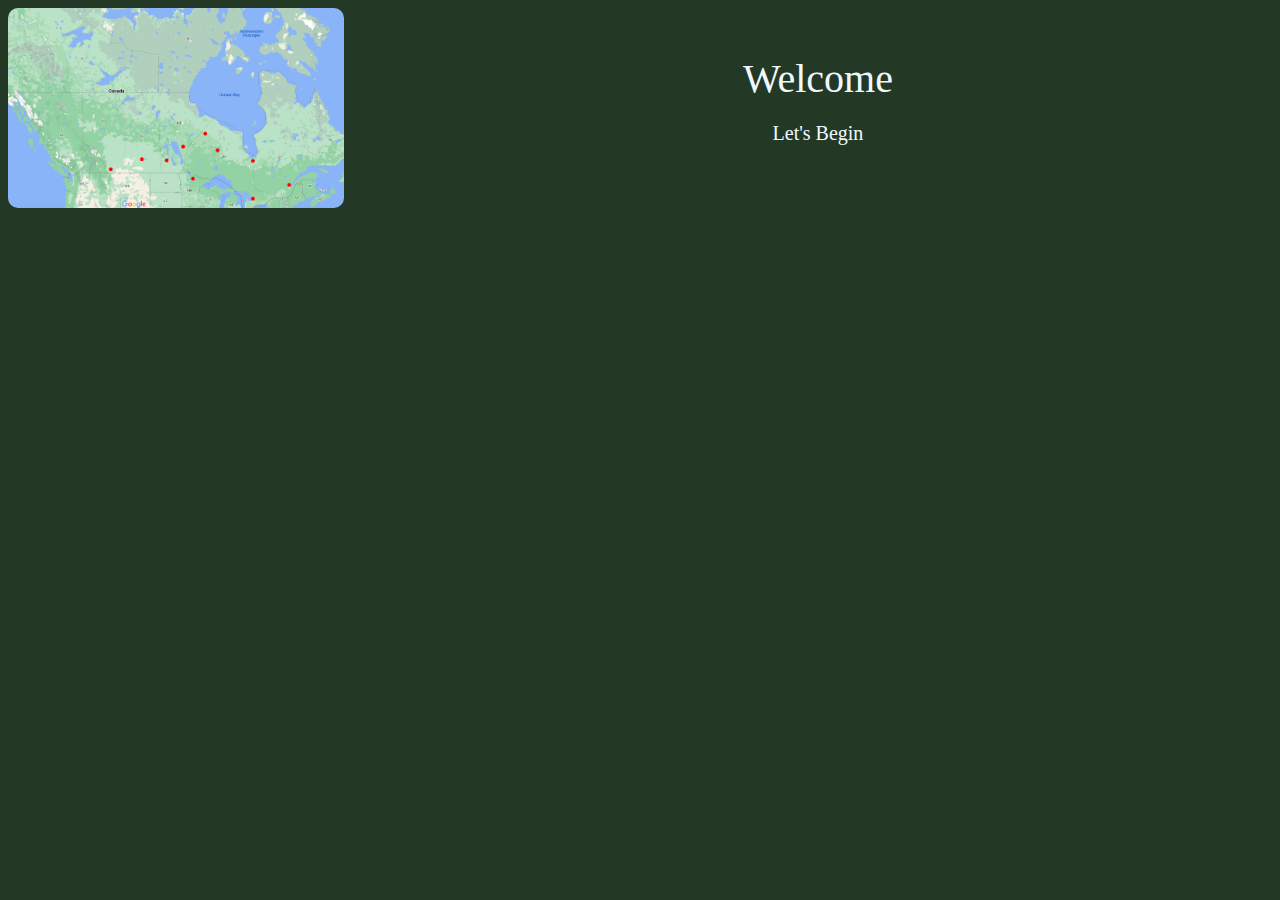
==== index.html @ 9fdb5ee0 "edited index" ====
<!DOCTYPE html>
<html lang="en">
  <head>
    <meta charset="UTF-8" />
    <meta http-equiv="X-UA-Compatible" content="IE=edge" />
    <meta name="viewport" content="width=device-width, initial-scale=1.0" />
    <link
      rel="stylesheet"
      href="https://cdn.jsdelivr.net/npm/bootstrap@4.6.2/dist/css/bootstrap.min.css"
      integrity="sha384-xOolHFLEh07PJGoPkLv1IbcEPTNtaed2xpHsD9ESMhqIYd0nLMwNLD69Npy4HI+N"
      crossorigin="anonymous"
    />
    <title>BranchOut Home</title>
    <style>
      .center {
        text-align: center;
        display: block;
      }
      img {
        height: 200px;
        border-radius: 10px;
        float: left;
        margin-right: 20px;
      }
      body {
        background-color: #243826;
        font-size: 40px;
        color: aliceblue;
        font-family: "Montserrat";
        text-align: center;
      }
      p {
        font-size: 20px;
        color: aliceblue;
        font-family: "Montserrat";
      }
    </style>
  </head>

  <body>
    <img src="images/mapdot.png" class="center" />
    <br />
    Welcome
    <p>Let's Begin</p>
  </body>
</html>
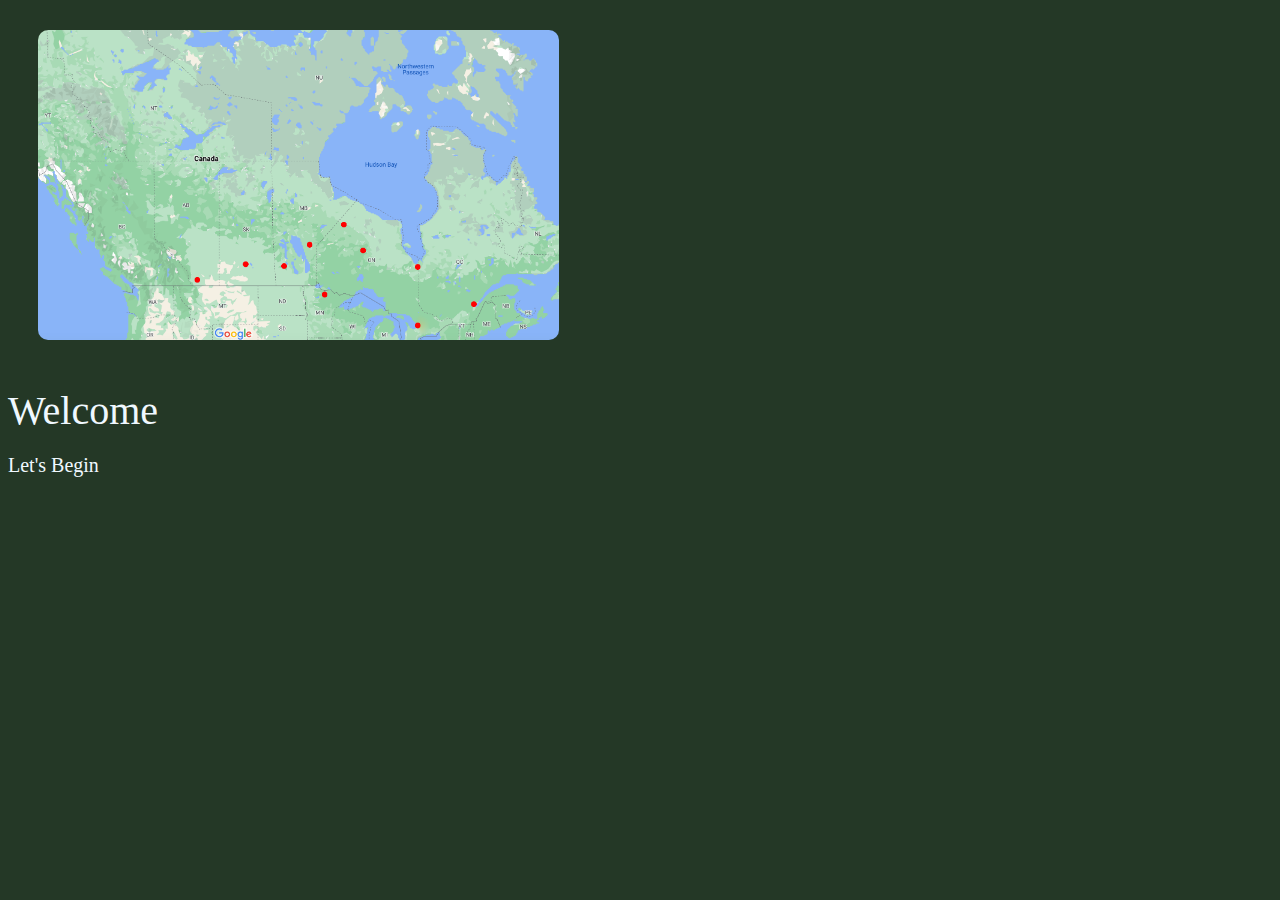
==== commit 66893a35: "edited index" ====
--- a/index.html
+++ b/index.html
@@ -17,17 +17,20 @@
         display: block;
       }
       img {
-        height: 200px;
+        height: 310px;
         border-radius: 10px;
-        float: left;
-        margin-right: 20px;
+        float: none;
+        margin-right: 30px;
+        margin-bottom: 0px;
+        margin-top: 30px;
+        margin-left: 30px;
       }
       body {
         background-color: #243826;
         font-size: 40px;
         color: aliceblue;
         font-family: "Montserrat";
-        text-align: center;
+        text-align: left;
       }
       p {
         font-size: 20px;
@@ -38,7 +41,7 @@
   </head>
 
   <body>
-    <img src="images/mapdot.png" class="center" />
+    <img style="text-align: center" src="images/mapdot.png" class="center" />
     <br />
     Welcome
     <p>Let's Begin</p>
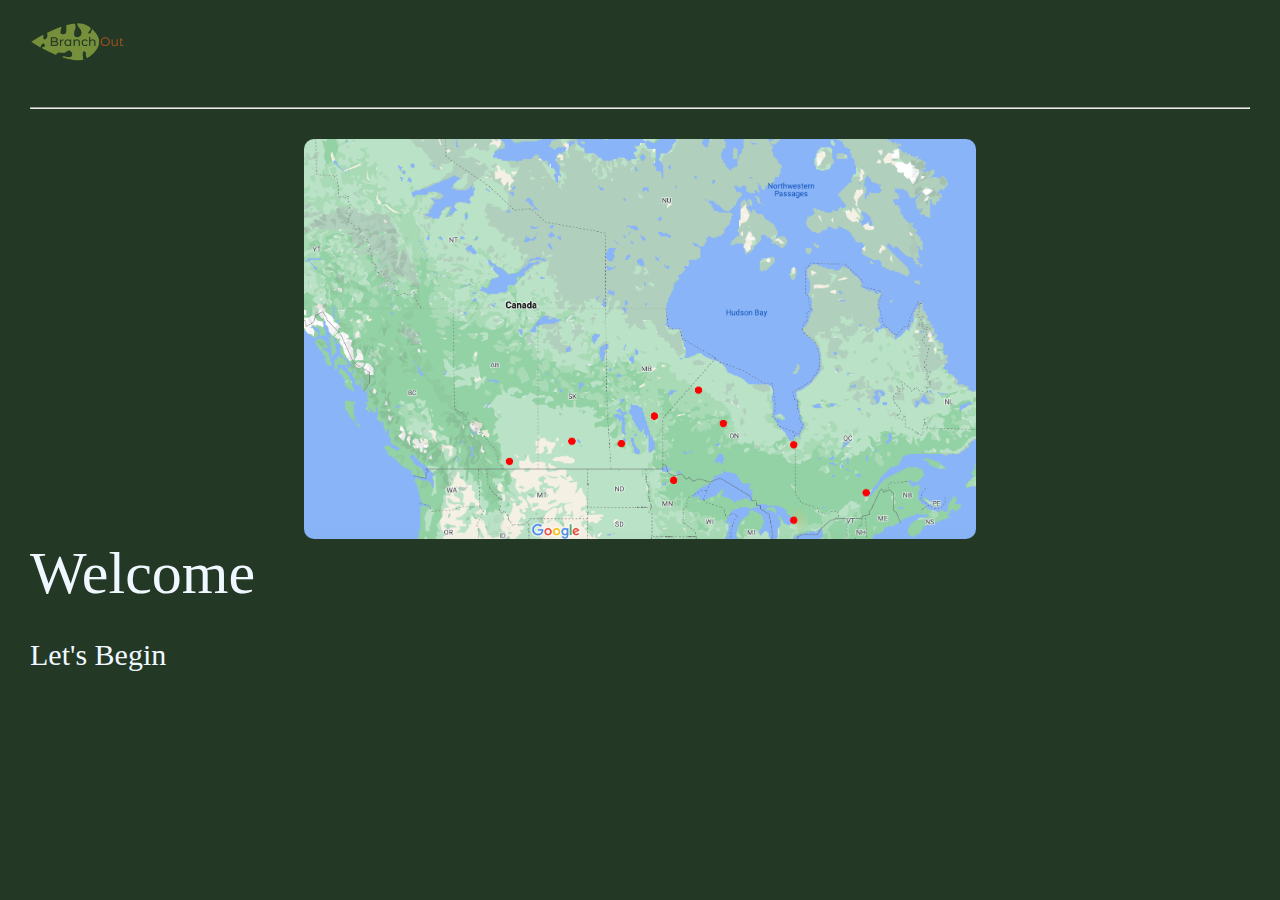
==== commit bcd875bb: "edited index.html and index.css" ====
--- a/index.html
+++ b/index.html
@@ -10,39 +10,15 @@
       integrity="sha384-xOolHFLEh07PJGoPkLv1IbcEPTNtaed2xpHsD9ESMhqIYd0nLMwNLD69Npy4HI+N"
       crossorigin="anonymous"
     />
+    <link rel="stylesheet" href="css/index.css" />
     <title>BranchOut Home</title>
-    <style>
-      .center {
-        text-align: center;
-        display: block;
-      }
-      img {
-        height: 310px;
-        border-radius: 10px;
-        float: none;
-        margin-right: 30px;
-        margin-bottom: 0px;
-        margin-top: 30px;
-        margin-left: 30px;
-      }
-      body {
-        background-color: #243826;
-        font-size: 40px;
-        color: aliceblue;
-        font-family: "Montserrat";
-        text-align: left;
-      }
-      p {
-        font-size: 20px;
-        color: aliceblue;
-        font-family: "Montserrat";
-      }
-    </style>
   </head>
 
   <body>
-    <img style="text-align: center" src="images/mapdot.png" class="center" />
-    <br />
+    <img src="images/logo.png" alt="Logo" class="logo" />
+    <hr />
+    <img src="images/mapdot.png" alt="Map" class="center" />
+
     Welcome
     <p>Let's Begin</p>
   </body>
--- a/css/index.css
+++ b/css/index.css
@@ -0,0 +1,33 @@
+.center {
+    height: 400px;
+    border-radius: 10px;
+    float: none;
+    margin-top: 0px;
+    padding: 0px;
+    width: auto;
+    margin-right: auto;
+    margin-left: auto;
+    display: block;
+  }
+
+  .logo {
+    height: 40px;
+    padding: 0px;
+    margin: auto;
+  }
+  body {
+    background-color: #243826;
+    font-size: 60px;
+    color: aliceblue;
+    font-family: "Montserrat";
+    text-align: left;
+    margin-right: 30px;
+    margin-left: 30px;
+    padding: 0px;
+  }
+  p {
+    font-size: 30px;
+    color: aliceblue;
+    font-family: "Montserrat";
+    margin-bottom: 30px;
+  }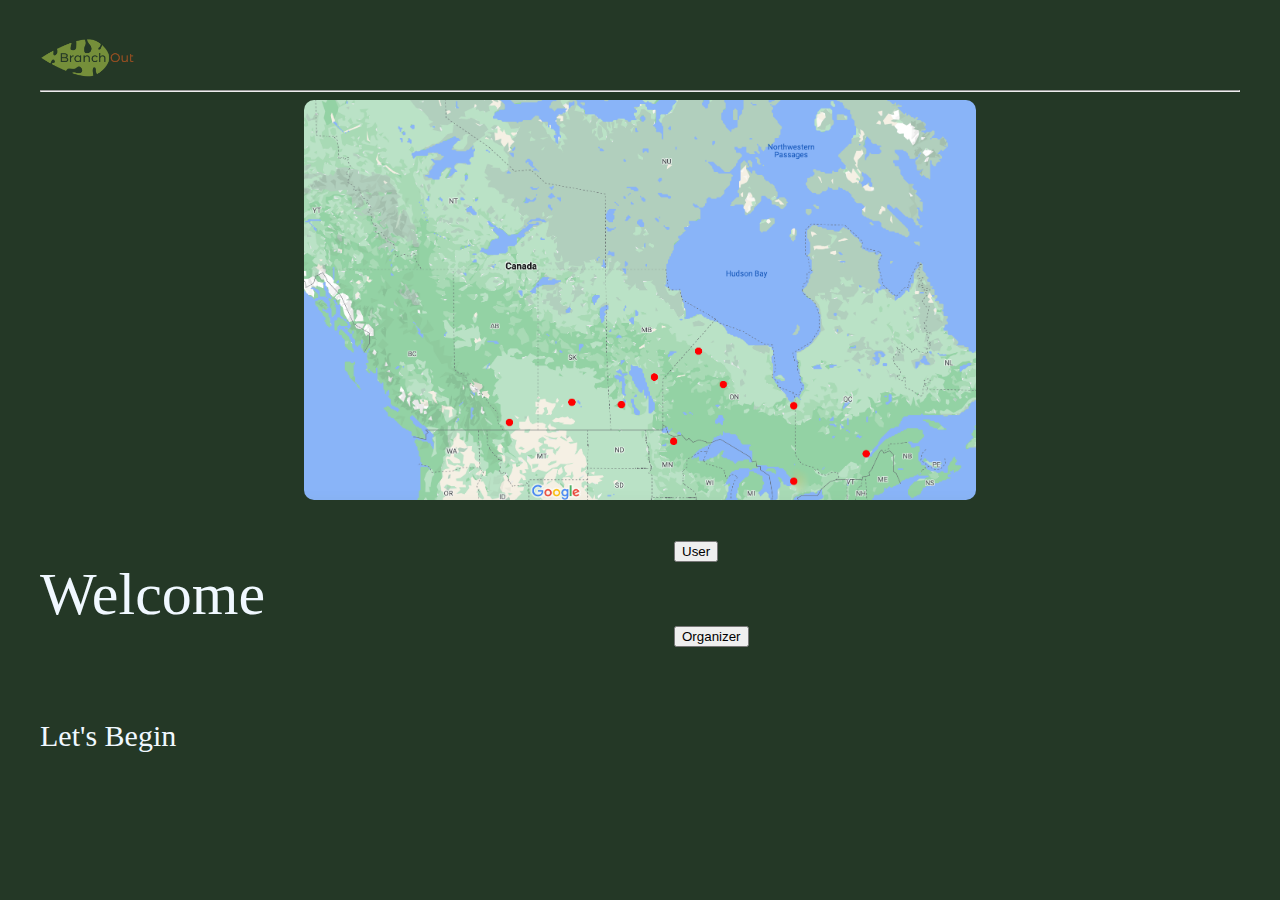
==== commit da14fffb: "edited index.html" ====
--- a/index.html
+++ b/index.html
@@ -19,7 +19,18 @@
     <hr />
     <img src="images/mapdot.png" alt="Map" class="center" />
 
-    Welcome
-    <p>Let's Begin</p>
+    <div class="row">
+      <div class="column"><p class="welcome">Welcome</p></div>
+      <div class="column">
+        <p class="button"><button type="button">User</button></p>
+      </div>
+      <div class="column">
+        <p class="button"><button type="button">Organizer</button></p>
+      </div>
+    </div>
+
+    <div class="row">
+      <div class="column"><p class="sub">Let's Begin</p></div>
+    </div>
   </body>
 </html>
--- a/css/index.css
+++ b/css/index.css
@@ -13,21 +13,55 @@
   .logo {
     height: 40px;
     padding: 0px;
-    margin: auto;
+    margin-top: 30px;
+    margin-left: 0px;
   }
+
   body {
     background-color: #243826;
+    margin-right: 40px;
+    margin-left: 40px;
+    display: block;
+    width: auto;
+  }
+
+  .sub {
+    font-size: 30px;
+    color: aliceblue;
+    font-family: "Montserrat";
+    text-align: left;
+    margin-bottom: 30px;
+  }
+  
+  .welcome{
     font-size: 60px;
     color: aliceblue;
     font-family: "Montserrat";
     text-align: left;
-    margin-right: 30px;
-    margin-left: 30px;
-    padding: 0px;
+    padding: 0px;   
   }
-  p {
-    font-size: 30px;
-    color: aliceblue;
-    font-family: "Montserrat";
-    margin-bottom: 30px;
-  }+
+  .column {
+    float: left;
+    width: 50%;
+    }
+    
+    /* Clear floats after the columns */
+    .row:after {
+    content: "";
+    display: table;
+    clear: both;
+    }
+
+    .button{
+        font-size: 40px;
+        font-family: "Montserrat";
+        border: none;
+        color: black;
+        padding: 15px 32px;
+        text-align: center;
+        text-decoration: none;
+        display: inline-block;
+        margin: 4px 2px;
+        cursor: pointer;
+    }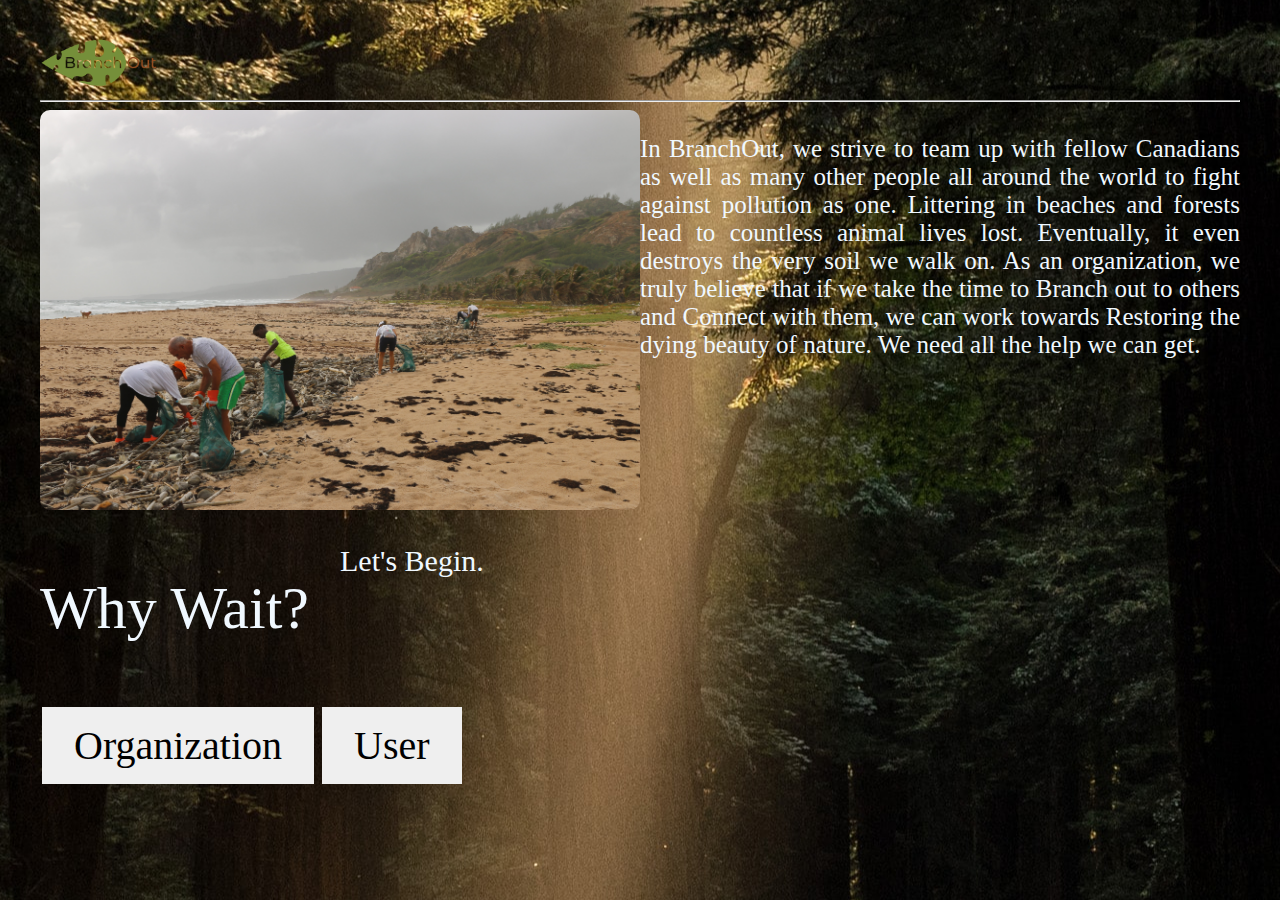
==== commit a4cfcb9a: "finished index" ====
--- a/index.html
+++ b/index.html
@@ -17,20 +17,30 @@
   <body>
     <img src="images/logo.png" alt="Logo" class="logo" />
     <hr />
-    <img src="images/mapdot.png" alt="Map" class="center" />
 
     <div class="row">
-      <div class="column"><p class="welcome">Welcome</p></div>
-      <div class="column">
-        <p class="button"><button type="button">User</button></p>
+      <div class="column1">
+        <img src="images/beach_clean.jpg" alt="Beach" class="beach" />
       </div>
-      <div class="column">
-        <p class="button"><button type="button">Organizer</button></p>
+      <div class="column1">
+        <p class="copy">
+          In BranchOut, we strive to team up with fellow Canadians as well as
+          many other people all around the world to fight against pollution as
+          one. Littering in beaches and forests lead to countless animal lives
+          lost. Eventually, it even destroys the very soil we walk on. As an
+          organization, we truly believe that if we take the time to Branch out
+          to others and Connect with them, we can work towards Restoring the
+          dying beauty of nature. We need all the help we can get.
+        </p>
       </div>
     </div>
 
     <div class="row">
-      <div class="column"><p class="sub">Let's Begin</p></div>
+      <div class="column2"><p class="head">Why Wait?</p></div>
+      <div class="column2"><p class="sub">Let's Begin.</p></div>
     </div>
+
+    <button class="button" type="button">Organization</button>
+    <button class="button" type="button">User</button>
   </body>
 </html>
--- a/css/index.css
+++ b/css/index.css
@@ -1,28 +1,30 @@
-.center {
+.beach {
     height: 400px;
+    width: 900;
     border-radius: 10px;
     float: none;
     margin-top: 0px;
     padding: 0px;
-    width: auto;
+    /*width: auto;*/
     margin-right: auto;
     margin-left: auto;
-    display: block;
+    /*display: block;*/
   }
 
   .logo {
-    height: 40px;
+    height: 50px;
     padding: 0px;
     margin-top: 30px;
     margin-left: 0px;
   }
 
   body {
-    background-color: #243826;
+    background-image: url("/images/hellodarkness.jpg");
+    background-position: center center;;
     margin-right: 40px;
     margin-left: 40px;
-    display: block;
-    width: auto;
+    /*display: block;
+    width: auto;*/
   }
 
   .sub {
@@ -31,9 +33,18 @@
     font-family: "Montserrat";
     text-align: left;
     margin-bottom: 30px;
+    margin-top: 30px;
+  }
+
+  .copy {
+    font-size: 25px;
+    color: aliceblue;
+    font-family: "Montserrat";
+    text-align: justify;
+    margin-bottom: 30px;
   }
   
-  .welcome{
+  .head{
     font-size: 60px;
     color: aliceblue;
     font-family: "Montserrat";
@@ -41,27 +52,34 @@
     padding: 0px;   
   }
 
-  .column {
+
+.button{
+    font-size: 40px;
+    font-family: "Montserrat";
+    border: none;
+    color: black;
+    padding: 15px 32px;
+    text-align: center;
+    text-decoration: none;
+    display: inline-block;
+    margin: 4px 2px;
+    cursor: pointer;
+    margin-bottom: 30px;
+}
+
+.column1 {
     float: left;
     width: 50%;
     }
+
+.column2 {
+    float: left;
+    width: 25%;
+    }
     
-    /* Clear floats after the columns */
-    .row:after {
+/* Clear floats after the columns */
+.row:after {
     content: "";
     display: table;
     clear: both;
-    }
-
-    .button{
-        font-size: 40px;
-        font-family: "Montserrat";
-        border: none;
-        color: black;
-        padding: 15px 32px;
-        text-align: center;
-        text-decoration: none;
-        display: inline-block;
-        margin: 4px 2px;
-        cursor: pointer;
     }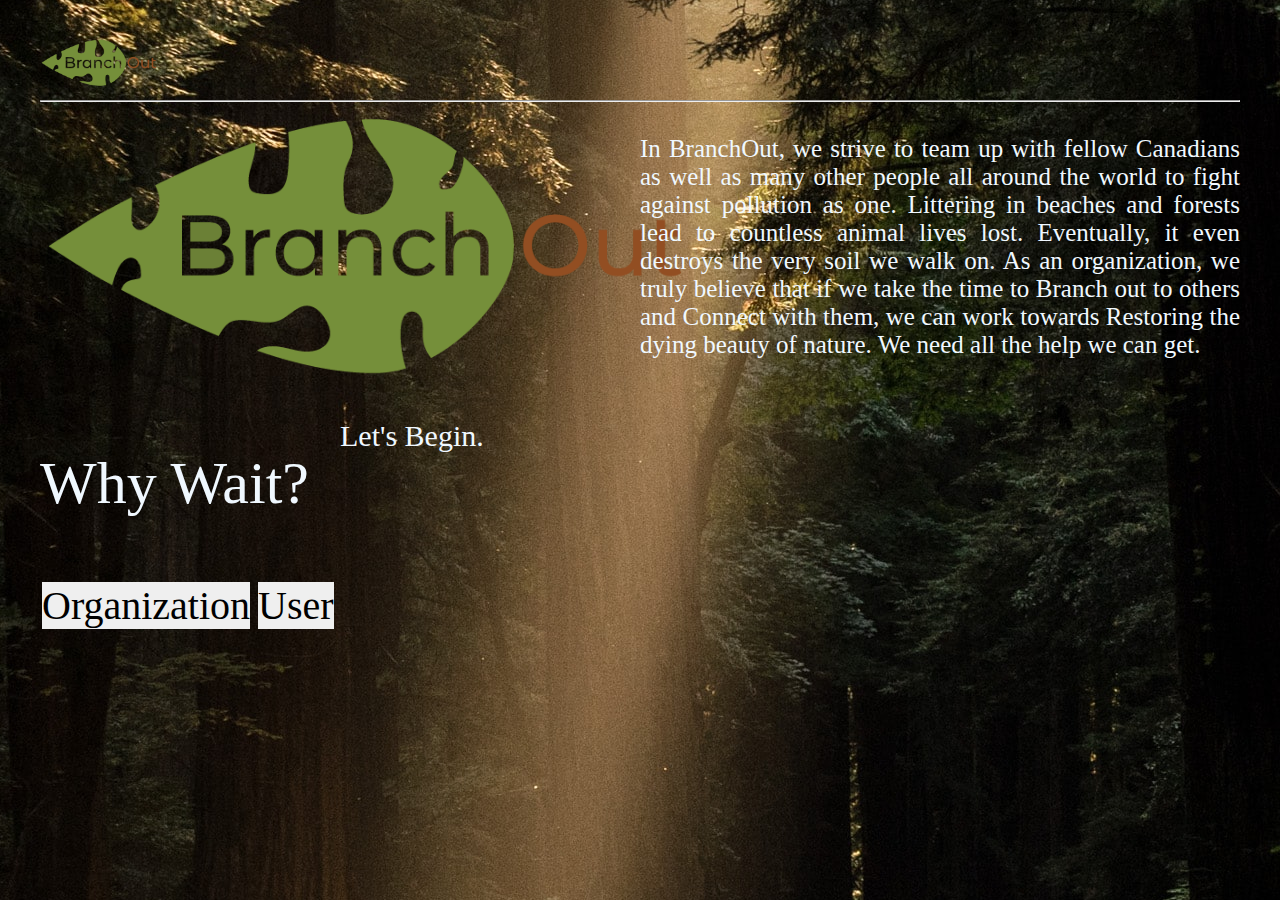
==== commit 39940a2a: "edited index.html and index.css" ====
--- a/index.html
+++ b/index.html
@@ -20,7 +20,7 @@
 
     <div class="row">
       <div class="column1">
-        <img src="images/beach_clean.jpg" alt="Beach" class="beach" />
+        <img src="images/logo.png" alt="Beach" class="beach" />
       </div>
       <div class="column1">
         <p class="copy">
--- a/css/index.css
+++ b/css/index.css
@@ -1,5 +1,5 @@
 .beach {
-    height: 400px;
+    height: 275px;
     width: 900;
     border-radius: 10px;
     float: none;
@@ -57,8 +57,7 @@
     font-size: 40px;
     font-family: "Montserrat";
     border: none;
-    color: black;
-    padding: 15px 32px;
+    padding: 0px 0px;
     text-align: center;
     text-decoration: none;
     display: inline-block;
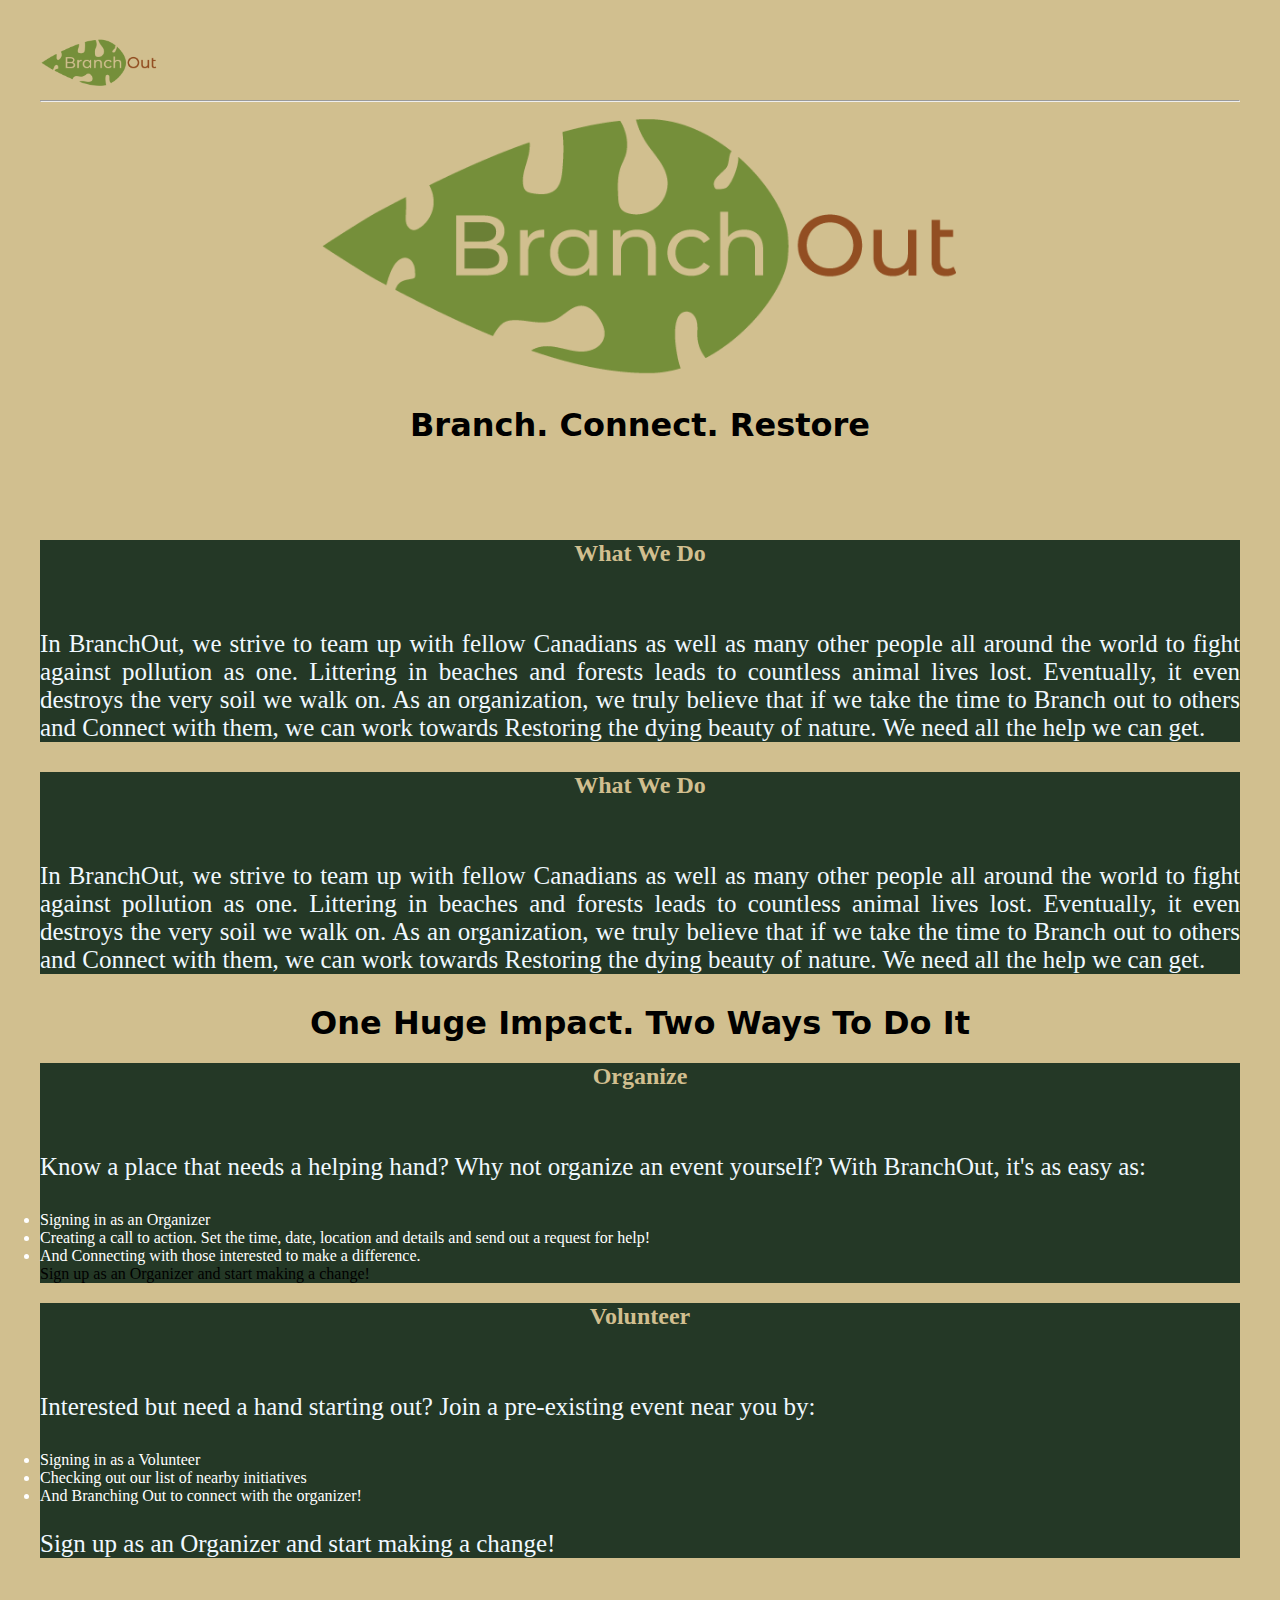
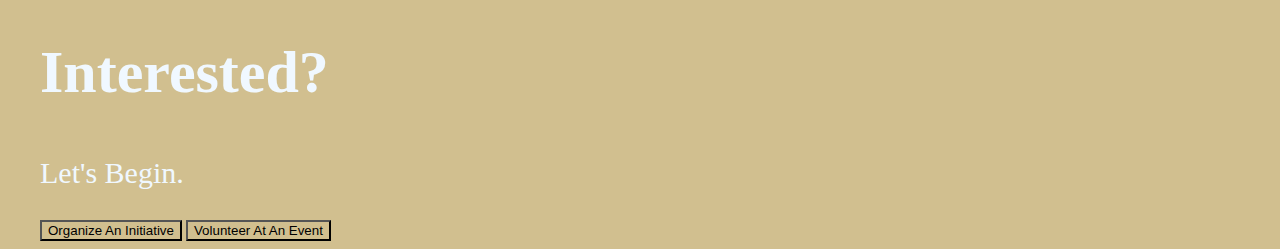
==== commit 16469c05: "updated main page - incomplete" ====
--- a/index.html
+++ b/index.html
@@ -15,18 +15,24 @@
   </head>
 
   <body>
-    <img src="images/logo.png" alt="Logo" class="logo" />
+    <img class = 'logo' src="images/logo.png" alt="Logo" class="logo" />
     <hr />
 
-    <div class="row">
-      <div class="column1">
-        <img src="images/logo.png" alt="Beach" class="beach" />
-      </div>
-      <div class="column1">
+      <img src="images/logo.png" alt="Beach" class="beach" />
+      <h1>Branch. Connect. Restore</h1> 
+      <br>
+      <br>
+      <br>
+
+
+    <div class="jumbotron jumbotron-fluid">
+      <div class="container">
+        <h2 class="display-4">What We Do</h2>
+        <br>
         <p class="copy">
           In BranchOut, we strive to team up with fellow Canadians as well as
           many other people all around the world to fight against pollution as
-          one. Littering in beaches and forests lead to countless animal lives
+          one. Littering in beaches and forests leads to countless animal lives
           lost. Eventually, it even destroys the very soil we walk on. As an
           organization, we truly believe that if we take the time to Branch out
           to others and Connect with them, we can work towards Restoring the
@@ -35,12 +41,81 @@
       </div>
     </div>
 
-    <div class="row">
-      <div class="column2"><p class="head">Why Wait?</p></div>
-      <div class="column2"><p class="sub">Let's Begin.</p></div>
+    <div class="jumbotron jumbotron-fluid">
+      <div class="container">
+        <h2 class="display-4">What We Do</h2>
+        <br>
+        <p class="copy">
+          In BranchOut, we strive to team up with fellow Canadians as well as
+          many other people all around the world to fight against pollution as
+          one. Littering in beaches and forests leads to countless animal lives
+          lost. Eventually, it even destroys the very soil we walk on. As an
+          organization, we truly believe that if we take the time to Branch out
+          to others and Connect with them, we can work towards Restoring the
+          dying beauty of nature. We need all the help we can get.
+        </p>
+      </div>
     </div>
 
-    <button class="button" type="button">Organization</button>
-    <button class="button" type="button">User</button>
+    <h1 class="display-4">One Huge Impact. Two Ways To Do It</h1>
+
+    <div class="row">
+      <div class="column">
+        <div class="jumbotron jumbotron-fluid">
+          <div class="container">
+            <h2 class="display-4">Organize</h2>
+            <br>
+            <p class="copy">
+              Know a place that needs a helping hand? Why not organize an event yourself?
+
+              With BranchOut, it's as easy as:
+                <li>
+                  Signing in as an Organizer
+                </li>
+                <li>
+                  Creating a call to action. 
+                  Set the time, date, location and details and send out a request for help!
+                </li>
+                <li>
+                  And Connecting with those interested to make a difference.
+                </li>
+                Sign up as an Organizer and start making a change!
+            </p>
+          </div>
+        </div>
+      </div>
+
+      <div class="column">
+        <div class="jumbotron jumbotron-fluid">
+          <div class="container">
+            <h2 class="display-4">Volunteer</h2>
+            <br>
+            <p class="copy">
+              Interested but need a hand starting out? 
+
+              Join a pre-existing event near you by:
+                <li>
+                  Signing in as a Volunteer
+                </li>
+                <li>
+                  Checking out our list of nearby initiatives
+                </li>
+                <li>
+                  And Branching Out to connect with the organizer!
+                </li>
+
+                <p class = 'copy'> Sign up as an Organizer and start making a change! </p>
+            </p>
+          </div>
+        </div>
+      </div>
+    </div>
+    
+      <div><h2 class="head">Interested?</h2></div>
+      <div><p class="sub">Let's Begin.</p></div>
+    
+
+    <button type="button" class="btn btn-success">Organize An Initiative</button>
+    <button type="button" class="btn btn-success">Volunteer At An Event </button>
   </body>
 </html>
--- a/css/index.css
+++ b/css/index.css
@@ -1,6 +1,6 @@
 .beach {
     height: 275px;
-    width: 900;
+    width: auto;
     border-radius: 10px;
     float: none;
     margin-top: 0px;
@@ -8,7 +8,7 @@
     /*width: auto;*/
     margin-right: auto;
     margin-left: auto;
-    /*display: block;*/
+    display: block;
   }
 
   .logo {
@@ -16,13 +16,15 @@
     padding: 0px;
     margin-top: 30px;
     margin-left: 0px;
+    
   }
 
   body {
-    background-image: url("/images/hellodarkness.jpg");
+    /* background-image: url("/images/hellodarkness.jpg"); */
     background-position: center center;;
     margin-right: 40px;
     margin-left: 40px;
+    background-color: #d1bf8f
     /*display: block;
     width: auto;*/
   }
@@ -81,4 +83,33 @@
     content: "";
     display: table;
     clear: both;
-    }+    }
+
+  h1{
+    text-align: center;
+    font-family: system-ui, -apple-system, BlinkMacSystemFont, 'Segoe UI', Roboto, Oxygen, Ubuntu, Cantarell, 'Open Sans', 'Helvetica Neue', sans-serif
+  }
+
+  h2{
+    text-align: center;
+    color: #d1bf8f
+  }
+
+  .jumbotron{
+    background-color: #243826;
+
+  }
+  p{
+    color: #d1bf8f;
+
+  }
+
+  .btn{
+    background-color: #d1bf8f
+  }
+
+  li{
+    color:  white
+
+
+  }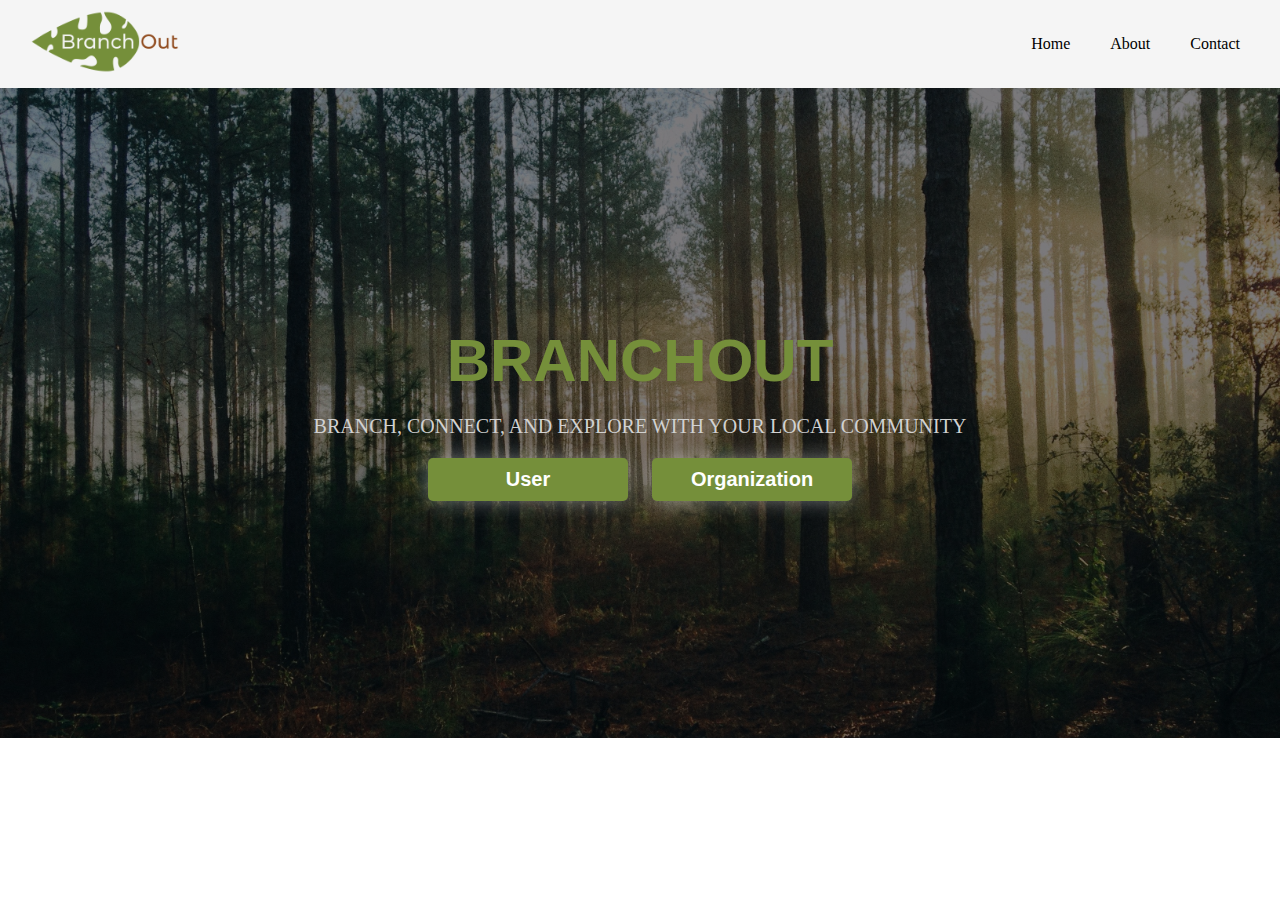
==== commit 5a32fd8f: "added homepage" ====
--- a/index.html
+++ b/index.html
@@ -1,121 +1,37 @@
+<!-- Credit: https://www.tutorialstonight.com/sample-html-code-for-homepage -->
 <!DOCTYPE html>
 <html lang="en">
-  <head>
-    <meta charset="UTF-8" />
-    <meta http-equiv="X-UA-Compatible" content="IE=edge" />
-    <meta name="viewport" content="width=device-width, initial-scale=1.0" />
-    <link
-      rel="stylesheet"
-      href="https://cdn.jsdelivr.net/npm/bootstrap@4.6.2/dist/css/bootstrap.min.css"
-      integrity="sha384-xOolHFLEh07PJGoPkLv1IbcEPTNtaed2xpHsD9ESMhqIYd0nLMwNLD69Npy4HI+N"
-      crossorigin="anonymous"
-    />
-    <link rel="stylesheet" href="css/index.css" />
-    <title>BranchOut Home</title>
-  </head>
 
-  <body>
-    <img class = 'logo' src="images/logo.png" alt="Logo" class="logo" />
-    <hr />
+<head>
+    <meta charset="UTF-8">
+    <meta http-equiv="X-UA-Compatible" content="IE=edge">
+    <meta name="viewport" content="width=device-width, initial-scale=1.0">
+    <title>Homepage</title>
+    <link rel="stylesheet" href="css/homepage.css">
+</head>
 
-      <img src="images/logo.png" alt="Beach" class="beach" />
-      <h1>Branch. Connect. Restore</h1> 
-      <br>
-      <br>
-      <br>
+<body>
+    <header class="header">
+        <a href="#" class="logo"><img src="images/logo.png" alt="company logo"></a>
+        <nav class="nav-items">
+            <a href="#">Home</a>
+            <a href="#">About</a>
+            <a href="#">Contact</a>
+        </nav>
+    </header>
+
+    <main>
+        <div class="intro">
+            <h1>BranchOut</h1>
+            <p>Branch, Connect, And Explore With Your Local Community</p>
+            <span><button id="user-login">User</button> <button id="org-login">Organization</button></span>
+        </div>
+
+    </main>
+
+    <script src="javascript/homepage.js"></script>
 
 
-    <div class="jumbotron jumbotron-fluid">
-      <div class="container">
-        <h2 class="display-4">What We Do</h2>
-        <br>
-        <p class="copy">
-          In BranchOut, we strive to team up with fellow Canadians as well as
-          many other people all around the world to fight against pollution as
-          one. Littering in beaches and forests leads to countless animal lives
-          lost. Eventually, it even destroys the very soil we walk on. As an
-          organization, we truly believe that if we take the time to Branch out
-          to others and Connect with them, we can work towards Restoring the
-          dying beauty of nature. We need all the help we can get.
-        </p>
-      </div>
-    </div>
+</body>
 
-    <div class="jumbotron jumbotron-fluid">
-      <div class="container">
-        <h2 class="display-4">What We Do</h2>
-        <br>
-        <p class="copy">
-          In BranchOut, we strive to team up with fellow Canadians as well as
-          many other people all around the world to fight against pollution as
-          one. Littering in beaches and forests leads to countless animal lives
-          lost. Eventually, it even destroys the very soil we walk on. As an
-          organization, we truly believe that if we take the time to Branch out
-          to others and Connect with them, we can work towards Restoring the
-          dying beauty of nature. We need all the help we can get.
-        </p>
-      </div>
-    </div>
-
-    <h1 class="display-4">One Huge Impact. Two Ways To Do It</h1>
-
-    <div class="row">
-      <div class="column">
-        <div class="jumbotron jumbotron-fluid">
-          <div class="container">
-            <h2 class="display-4">Organize</h2>
-            <br>
-            <p class="copy">
-              Know a place that needs a helping hand? Why not organize an event yourself?
-
-              With BranchOut, it's as easy as:
-                <li>
-                  Signing in as an Organizer
-                </li>
-                <li>
-                  Creating a call to action. 
-                  Set the time, date, location and details and send out a request for help!
-                </li>
-                <li>
-                  And Connecting with those interested to make a difference.
-                </li>
-                Sign up as an Organizer and start making a change!
-            </p>
-          </div>
-        </div>
-      </div>
-
-      <div class="column">
-        <div class="jumbotron jumbotron-fluid">
-          <div class="container">
-            <h2 class="display-4">Volunteer</h2>
-            <br>
-            <p class="copy">
-              Interested but need a hand starting out? 
-
-              Join a pre-existing event near you by:
-                <li>
-                  Signing in as a Volunteer
-                </li>
-                <li>
-                  Checking out our list of nearby initiatives
-                </li>
-                <li>
-                  And Branching Out to connect with the organizer!
-                </li>
-
-                <p class = 'copy'> Sign up as an Organizer and start making a change! </p>
-            </p>
-          </div>
-        </div>
-      </div>
-    </div>
-    
-      <div><h2 class="head">Interested?</h2></div>
-      <div><p class="sub">Let's Begin.</p></div>
-    
-
-    <button type="button" class="btn btn-success">Organize An Initiative</button>
-    <button type="button" class="btn btn-success">Volunteer At An Event </button>
-  </body>
-</html>
+</html>--- a/css/homepage.css
+++ b/css/homepage.css
@@ -0,0 +1,189 @@
+@import url('https://fonts.googleapis.com/css2?family=Sriracha&display=swap');
+
+/* Credit: https://www.tutorialstonight.com/sample-html-code-for-homepage */
+
+body {
+  margin: 0;
+  font-family: "Montserrat";
+  box-sizing: border-box;
+}
+/* CSS for header */
+.header {
+  display: flex;
+  justify-content: space-between;
+  align-items: center;
+  background-color: #f5f5f5;
+}
+
+.header .logo img {
+  width: 20%;
+  height: 20%;
+  margin-left: 30px;
+}
+
+
+.nav-items {
+  display: flex;
+  justify-content: space-around;
+  align-items: center;
+  background-color: #f5f5f5;
+  margin-right: 20px;
+}
+
+.nav-items a {
+  text-decoration: none;
+  color: #000;
+  padding: 35px 20px;
+}
+/* CSS for main section */
+.intro {
+  display: flex;
+  flex-direction: column;
+  justify-content: center;
+  align-items: center;
+  width: 100%;
+  height: 650px;
+  background: linear-gradient(to bottom, rgba(0, 0, 0, 0.5) 0%, rgba(0, 0, 0, 0.5) 100%), url("/images/forest.jpg");
+  background-size: cover;
+  background-position: center;
+  background-repeat: no-repeat;
+}
+
+.intro h1 {
+  font-family: sans-serif;
+  font-size: 60px;
+  color: #758f3a;
+  font-weight: bold;
+  text-transform: uppercase;
+  margin: 0;
+}
+
+.intro p {
+  font-size: 20px;
+  color: #d1d1d1;
+  text-transform: uppercase;
+  margin: 20px 0;
+}
+
+.intro button {
+  background-color: #758f3a;
+  color: #fff;
+  padding: 10px 25px;
+  border: none;
+  border-radius: 5px;
+  font-size: 20px;
+  font-weight: bold;
+  cursor: pointer;
+  box-shadow: 0px 0px 20px rgba(255, 255, 255, 0.4);
+  margin-left: 10px;
+  margin-right: 10px;
+  width: 200px
+}
+
+.achievements {
+  display: flex;
+  justify-content: space-around;
+  align-items: center;
+  padding: 40px 80px;
+}
+
+.achievements .work {
+  display: flex;
+  flex-direction: column;
+  justify-content: center;
+  align-items: center;
+  padding: 0 40px;
+}
+
+.achievements .work i {
+  width: fit-content;
+  font-size: 50px;
+  color: #333333;
+  border-radius: 50%;
+  border: 2px solid #333333;
+  padding: 12px;
+}
+
+.achievements .work .work-heading {
+  font-size: 20px;
+  color: #333333;
+  text-transform: uppercase;
+  margin: 10px 0;
+}
+
+.achievements .work .work-text {
+  font-size: 15px;
+  color: #585858;
+  margin: 10px 0;
+}
+
+.about-me {
+  display: flex;
+  justify-content: center;
+  align-items: center;
+  padding: 40px 80px;
+  border-top: 2px solid #eeeeee;
+}
+
+.about-me img {
+  width: 500px;
+  max-width: 100%;
+  height: auto;
+  border-radius: 10px;
+}
+
+.about-me-text h2 {
+  font-size: 30px;
+  color: #333333;
+  text-transform: uppercase;
+  margin: 0;
+}
+
+.about-me-text p {
+  font-size: 15px;
+  color: #585858;
+  margin: 10px 0;
+}
+
+/* CSS for footer */
+.footer {
+    display: flex;
+    justify-content: space-between;
+    align-items: center;
+    background-color: #302f49;
+    padding: 40px 80px;
+  }
+  
+  .footer .copy {
+    color: #fff;
+  }
+  
+  .bottom-links {
+    display: flex;
+    justify-content: space-around;
+    align-items: center;
+    padding: 40px 0;
+  }
+  
+  .bottom-links .links {
+    display: flex;
+    flex-direction: column;
+    justify-content: center;
+    align-items: center;
+    padding: 0 40px;
+  }
+  
+  .bottom-links .links span {
+    font-size: 20px;
+    color: #fff;
+    text-transform: uppercase;
+    margin: 10px 0;
+  }
+  
+  .bottom-links .links a {
+    text-decoration: none;
+    color: #a1a1a1;
+    padding: 10px 20px;
+  }
+
+  